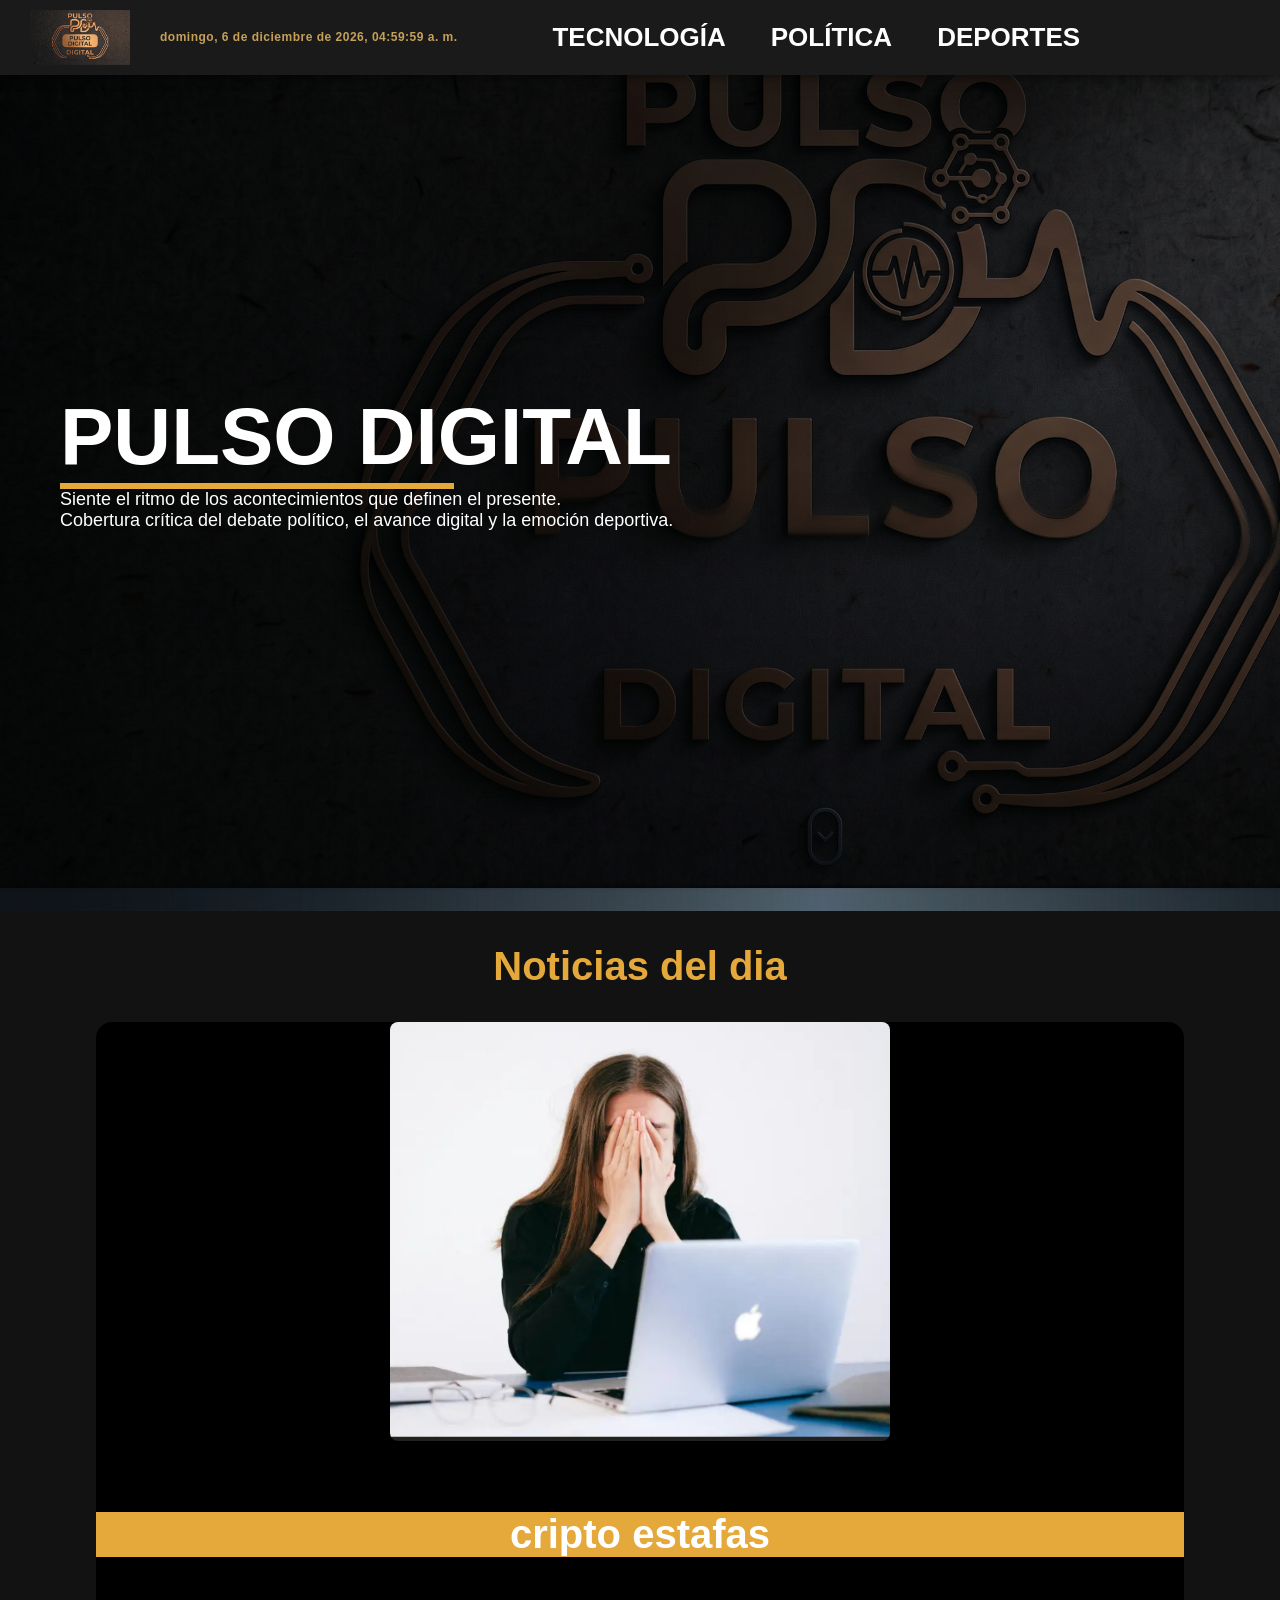
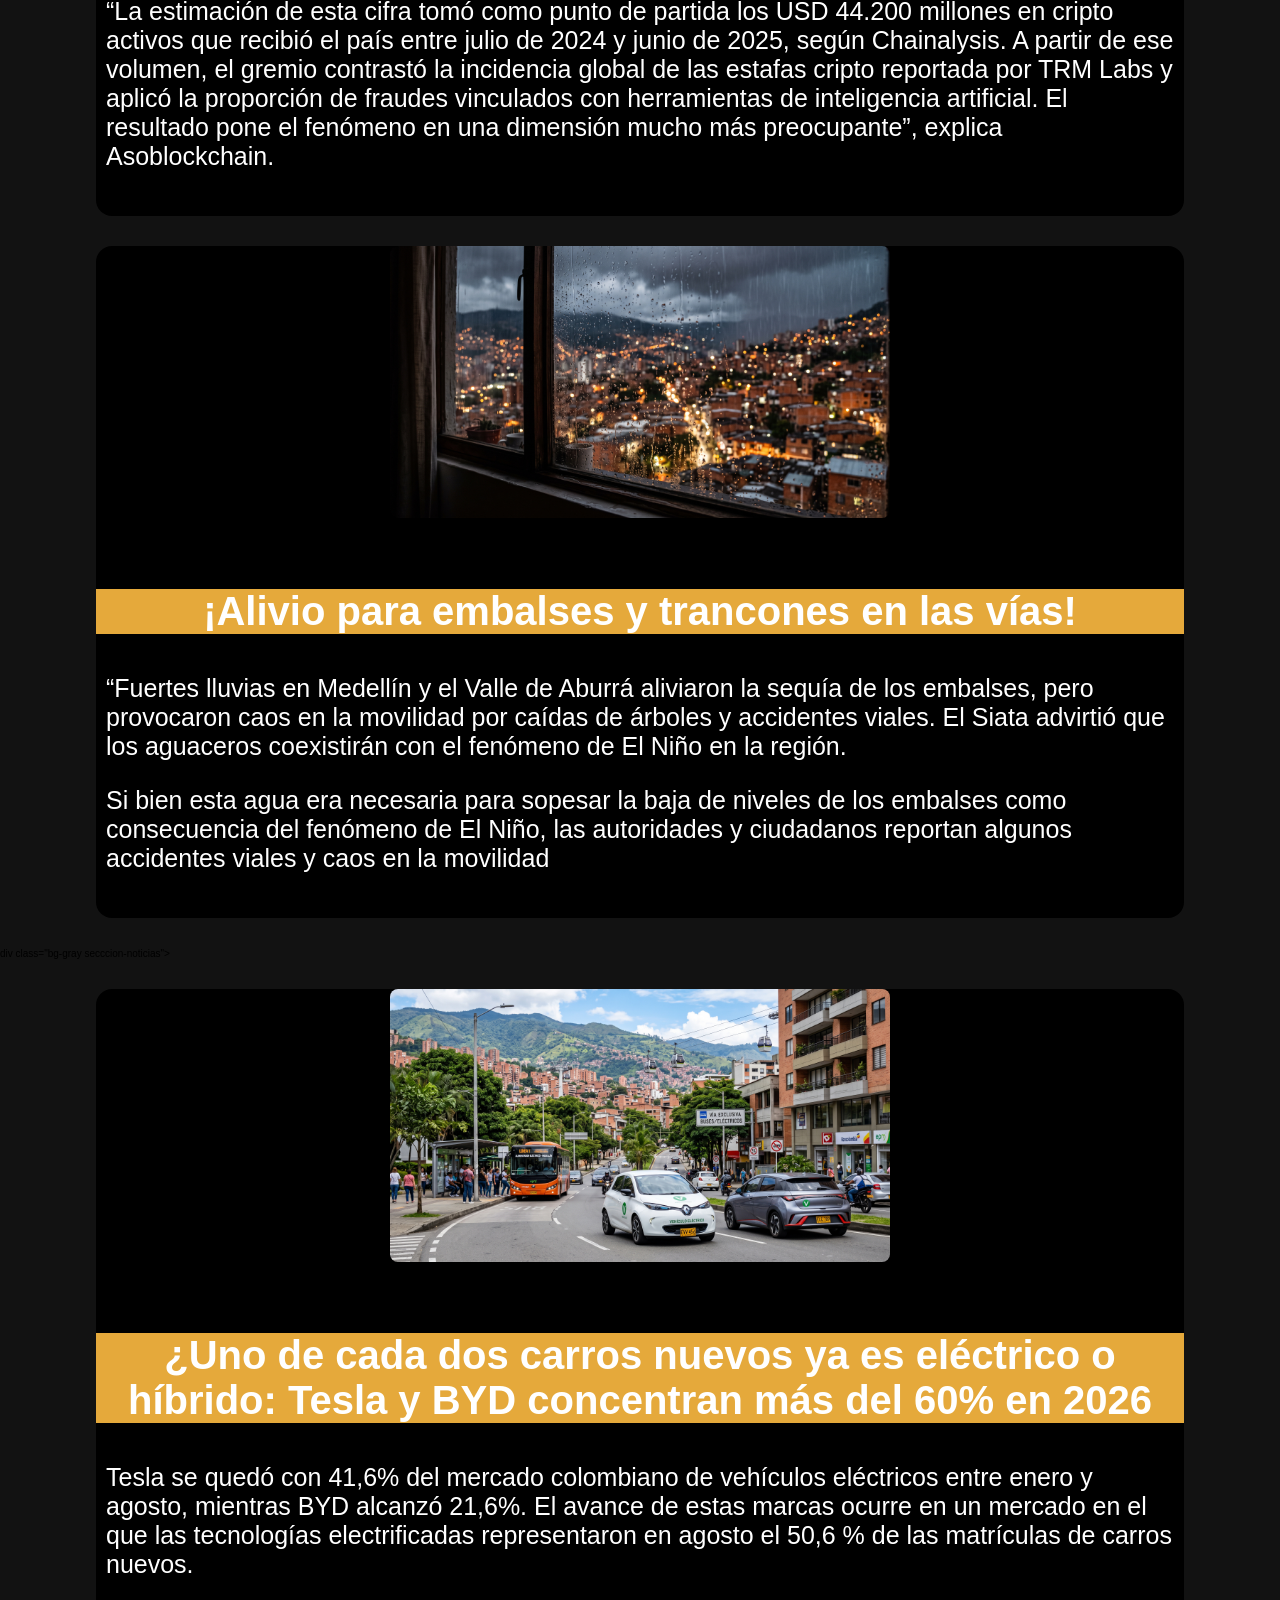
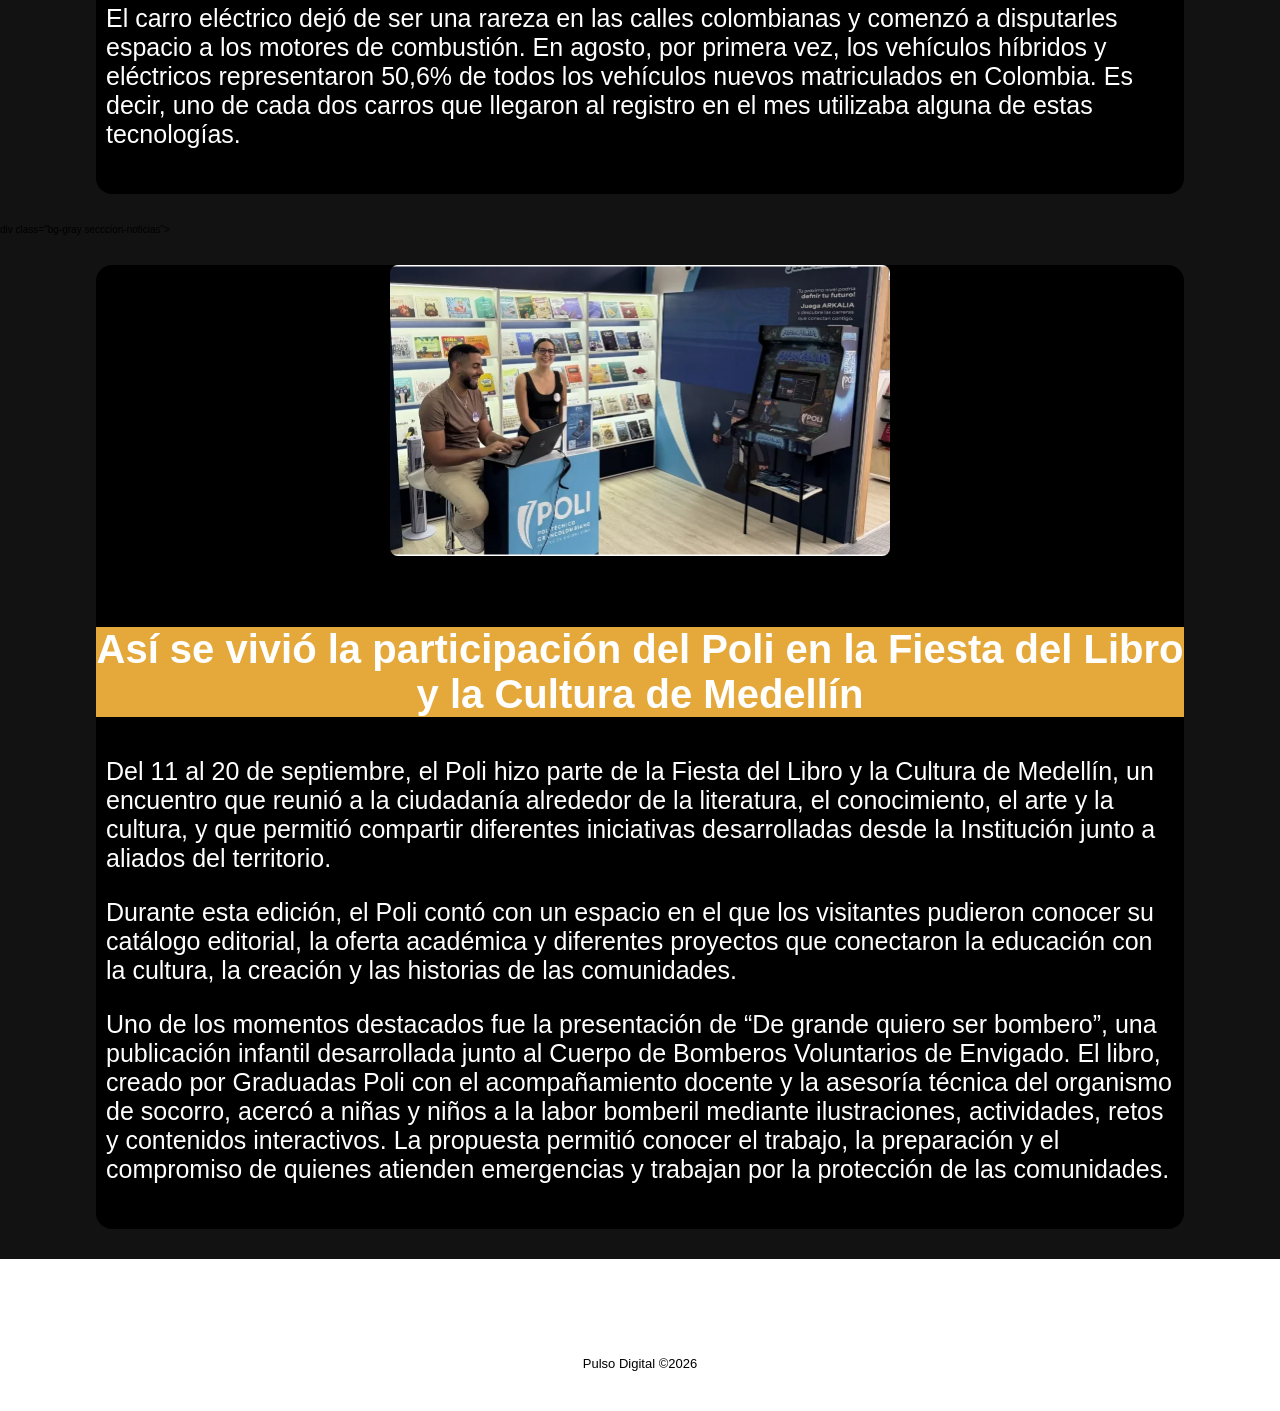
==== index.html @ 6546256e "Entrega Previa 2 - Maquetacion web con navegacion y JS" ====
<!DOCTYPE html>
<html lang="es">
<head>
    <meta charset="UTF-8">
    <meta name="viewport" content="width=device-width, initial-scale=1.0">
    <title>PULSO DIGITAL</title>
    <link rel="stylesheet" href="css/style.css">+
    <link rel="stylesheet" href="https://code.ionicframework.com/ionicons/2.0.1/css/ionicons.min.css">
    <script src="js/main.js"></script>
<body>
    <div id="pagePulsoDigital">

        <!-- ====== Header ====== -->
         
        <div id="hedePulsoDigital" class="fixed-header">
            <header id="heder">
                <div class="wrapper">
                    <div id="site-logo">
                        <a href="#" title="pulso">
                            <img src="imagenes/encabezado.jpg" alt="logo pulso">
                        </a>
                    </div>
                    <span id="fecha-actual" class="fecha-header"></span>
                    <nav class="nav-links">
                        <ul class="d-flex">
                            <li class="link-header"><a href="tecnologia.html">Tecnología</a></li>
                            <li class="link-header"><a href="politica.html">Política</a></li>
                            <li class="link-header"><a href="deportes.html">Deportes</a></li>
                            <span id="fecha-actual" class="fecha-header"></span>
                        </ul>
                    </nav>
                </div>
            </header>
        </div>

    </div>

    <!--  ====== Portada ===== -->
      <div class="Portada">
        <div class="header__texto">
            <h2 class="no-margin text-start ">PULSO DIGITAL</h2>
            <div class="no-margin border-title"></div>
            <p class="no-margin text-start description-title">
                Siente el ritmo de los acontecimientos que definen el presente.
            </p>
            <p class="no-margin text-start description-title">
                Cobertura crítica del debate político, el avance digital y la emoción deportiva.
            </p>

        </div>

      </div>
<!-- ===== noticias pagina principal ===== -->
<main>
    <h2 class="centrar-texto">Noticias del dia</h2>
     <div class="bg-gray secccion-noticias"></div>
     <div class="noticias-recientes">
        <div>
            <img class="img-noticias" src="imagenes/cripto.png" alt="cripto estafas">as">
            <div>
                <div>
                    <h3 class="txt-base-carruse">cripto estafas</h3>
                    <p class="txt-base-carrusel">“La estimación de esta cifra tomó como punto de partida los USD 44.200 millones en cripto activos que recibió el país entre julio de 2024 y junio de 2025, según Chainalysis. A partir de ese volumen, el gremio contrastó la incidencia global de las estafas cripto reportada por TRM Labs y aplicó la proporción de fraudes vinculados con herramientas de inteligencia artificial. El resultado pone el fenómeno en una dimensión mucho más preocupante”, explica Asoblockchain.</p>
                </div>
            </div>
        </div>
     </div>

     <div class="bg-gray secccion-noticias"></div>
     <div class="noticias-recientes">
        <div>
            <img class="img-noticias" src="imagenes/Medellín lloviendo.jpg" alt="cripto estafas">as">
            <div>
                <div>
                    <h3 class="txt-base-carruse">¡Alivio para embalses y trancones en las vías!</h3>
                    <p class="txt-base-carrusel">“Fuertes lluvias en Medellín y el Valle de Aburrá aliviaron la sequía de los embalses, pero provocaron caos en la movilidad por caídas de árboles y accidentes viales. El Siata advirtió que los aguaceros coexistirán con el fenómeno de El Niño en la región.</p>
                    <p class="txt-base-carrusel">Si bien esta agua era necesaria para sopesar la baja de niveles de los embalses como consecuencia del fenómeno de El Niño, las autoridades y ciudadanos reportan algunos accidentes viales y caos en la movilidad</p>

                </div>
            </div>
        </div>
     </div>
     div class="bg-gray secccion-noticias"></div>
     <div class="noticias-recientes">
        <div>
            <img class="img-noticias" src="imagenes/carro_electrico.jpg" alt="cripto estafas">as">
            <div>
                <div>
                    <h3 class="txt-base-carruse">¿Uno de cada dos carros nuevos ya es eléctrico o híbrido: Tesla y BYD concentran más del 60% en 2026</h3>
                    <p class="txt-base-carrusel">Tesla se quedó con 41,6% del mercado colombiano de vehículos eléctricos entre enero y agosto, mientras BYD alcanzó 21,6%. El avance de estas marcas ocurre en un mercado en el que las tecnologías electrificadas representaron en agosto el 50,6 % de las matrículas de carros nuevos.</p>
                    <p class="txt-base-carrusel">El carro eléctrico dejó de ser una rareza en las calles colombianas y comenzó a disputarles espacio a los motores de combustión. En agosto, por primera vez, los vehículos híbridos y eléctricos representaron 50,6% de todos los vehículos nuevos matriculados en Colombia. Es decir, uno de cada dos carros que llegaron al registro en el mes utilizaba alguna de estas tecnologías.</p>
                </div>
            </div>
        </div>
     </div>
     div class="bg-gray secccion-noticias"></div>
     <div class="noticias-recientes">
        <div>
            <img class="img-noticias" src="imagenes/poli.png" alt="cripto estafas">as">
            <div>
                <div>
                    <h3 class="txt-base-carruse">Así se vivió la participación del Poli en la Fiesta del Libro y la Cultura de Medellín</h3>
                    <p class="txt-base-carrusel">Del 11 al 20 de septiembre, el Poli hizo parte de la Fiesta del Libro y la Cultura de Medellín, un encuentro que reunió a la ciudadanía alrededor de la literatura, el conocimiento, el arte y la cultura, y que permitió compartir diferentes iniciativas desarrolladas desde la Institución junto a aliados del territorio.</p>
                    <p class="txt-base-carrusel">Durante esta edición, el Poli contó con un espacio en el que los visitantes pudieron conocer su catálogo editorial, la oferta académica y diferentes proyectos que conectaron la educación con la cultura, la creación y las historias de las comunidades.</p>
                    <p class="txt-base-carrusel">Uno de los momentos destacados fue la presentación de “De grande quiero ser bombero”, una publicación infantil desarrollada junto al Cuerpo de Bomberos Voluntarios de Envigado. El libro, creado por Graduadas Poli con el acompañamiento docente y la asesoría técnica del organismo de socorro, acercó a niñas y niños a la labor bomberil mediante ilustraciones, actividades, retos y contenidos interactivos. La propuesta permitió conocer el trabajo, la preparación y el compromiso de quienes atienden emergencias y trabajan por la protección de las comunidades.</p>
                </div>
            </div>
        </div>
     </div>

</main>

<!-- ==== Footer ======== --> 
<div id="FooterPuntoDigital"  class="footer-basic">
    <footer>
        <div class="social">
            <a href=""><i class="icon icon-color ion-social-github"></i></a>
            <a href=""><i class="icon icon-color ion-social-whatsapp"></i></a>
            <a href=""><i class="icon icon-color ion-social-facebook"></i></a>
            <a href=""><i class="icon icon-color ion-social-instagram"></i></a>

        </div>
        <p class="copyright">Pulso Digital ©2026</p>
    </footer>

</div>

</body>
</html>
---- css/style.css ----
html {
    box-sizing: border-box;
    font-size: 62.5%; /* 1rem = 10px */
}

*, 
*::before,
*::after {
    box-sizing: inherit;
}

body {
    margin: 0;
    background-color: #121212; /* Fondo oscuro de la página */
    font-family: Arial, Helvetica, sans-serif;
}

/* Header fijo con fondo oscuro */
#hedePulsoDigital.fixed-header {
    position: fixed;
    top: 0;
    left: 0;
    width: 100%;
    z-index: 1000;
    background-color: #1a1a1a; /* Fondo oscuro del header */
    box-shadow: 0 2px 10px rgba(0, 0, 0, 0.5);
}

/* Contenedor central (ahora coincide con class="wrapper") */
.wrapper {
    width: 100%;
    max-width: 1400px;
    margin: 0 auto;
    display: flex;
    align-items: center;
    padding: 10px 30px;
}

#site-logo {
    display: flex;
    align-items: center;
}

#site-logo img {
    width: 100px;
    height: auto;
    display: block;
}

/* Centra el menú horizontalmente */
.nav-links {
    margin: 0 auto;
}

ul.d-flex {
    list-style: none;
    display: flex;
    gap: 45px; /* Separación entre Tecnologia, Politica y Deportes */
    margin: 0;
    padding: 0;
}

/* Enlaces más grandes */
.link-header a {
    text-decoration: none;
    color: #ffffff;
    font-size: 2.6rem; /* Ajusta aquí el tamaño: 2.4rem, 2.6rem, 2.8rem, etc. */
    font-weight: bold;
    text-transform: uppercase; /* Opcional: si las quieres en mayúsculas */
    transition: color 0.3s ease;
}

.link-header a:hover {
    color: #e5a93b;
}

.link-header a:visited {
    color: rgb(198,140,93);
}

/* footer*/

.footer-basic{
    padding: 40px 0px;
    background-color: white;
    color: black;
}

.footer-basic .social {
    text-align: center;

}


.footer-basic .social >a {
    font-size: 24px;
    width: 40px;
    height: 40px;
    line-height: 40px;
    display: inline-block;
    text-align: center;
    border-radius: 50%;
    border: 1px solid #ffffff;
    margin: 0 8px;
    color: inherit;
    opacity: 0.75;

}

.footer-basic .copyright {
    margin-top: 15px;
    text-align: center;
    font-size: 13px;
    margin-bottom: 0px;

}

/* Portada*/

.Portada {
    background-image: url(../imagenes/logo_oscuro.jpg);
    height: 100vh;
    background-size: cover;
    background-repeat: repeat;
    background-position: center center;
    padding: 0px 60px;
    display: table;
    width: 100%;
    background-position: left;
    

}

.header__texto{
    text-align: center;
    color: white;
    height: 50%;
    align-items: leif;
    display: table-cell;
    vertical-align: middle;
    

}

h2.no-margin {
    font-size: 80px;
}

.border-title{
    border-bottom: 6px solid #e5a93b;
    width: 34%;
}

.description-title{
    font-size: 18px;
}

/* noticias pagina principal*/

.centrar-texto{
    text-align: center ;
    color: #e5a93b;

}

.bg-gray{
    background-color: white;
}




.img-noticias{
 width: 500px;            /* Ancho fijo para que todas sean del tamaño de la pequeña */
    height: auto;           /* Altura fija idéntica para todas */
    object-fit: cover;       /* Clave: encuadra y recorta la foto para que no se deforme */
    display: block;          /* Necesario para centrar */
    margin: 20px auto;       /* Centra la imagen en medio de la tarjeta negra */
    border-radius: 8px;      /* Opcional: esquinas ligeramente redondeadas */
}

.noticias-recientes{
   height: auto;
    background-color: black;
    width: 85%;             /* Ocupa el 90% a lo largo de la pantalla */
    max-width: 2200px;      /* Límite para que no se deforme en pantallas gigantes */
    margin: 30px auto;      /* "auto" a los lados es la CLAVE que lo centra en la pantalla */
    border-radius: 16px;
    padding-bottom: 20px;

}

.txt-base-carrusel{
    font-size: 25px;
    color: white;
    background-color: black;
    border-radius: 6px;
    padding: 0 10px;
}


.txt-base-carruse{
    font-size: 40px;
    color: white;
    background-color: #e5a93b;
    height: auto;
    text-align: center;
}
 
.fecha-header {
  font-size: 1.2rem;       /* Aumenta el tamaño de la letra (puedes probar con 1.4rem si lo quieres aún mayor) */
  font-weight: 600;        /* Hace la letra más gruesa y visible */
  letter-spacing: 0.5px;   /* Da un poco de separación estética entre letras */
  color: #c5a059;          /* Mantiene el tono dorado característico */
  margin-left: 30px; /* Incrementa o reduce este valor según qué tan a la derecha lo quieras */
  
}















/* utilidades*/

.no-margin{
    margin: 0px;
}
h2{
    font-size: 4rem;
    } 

.text-start{
    text-align: start;
}
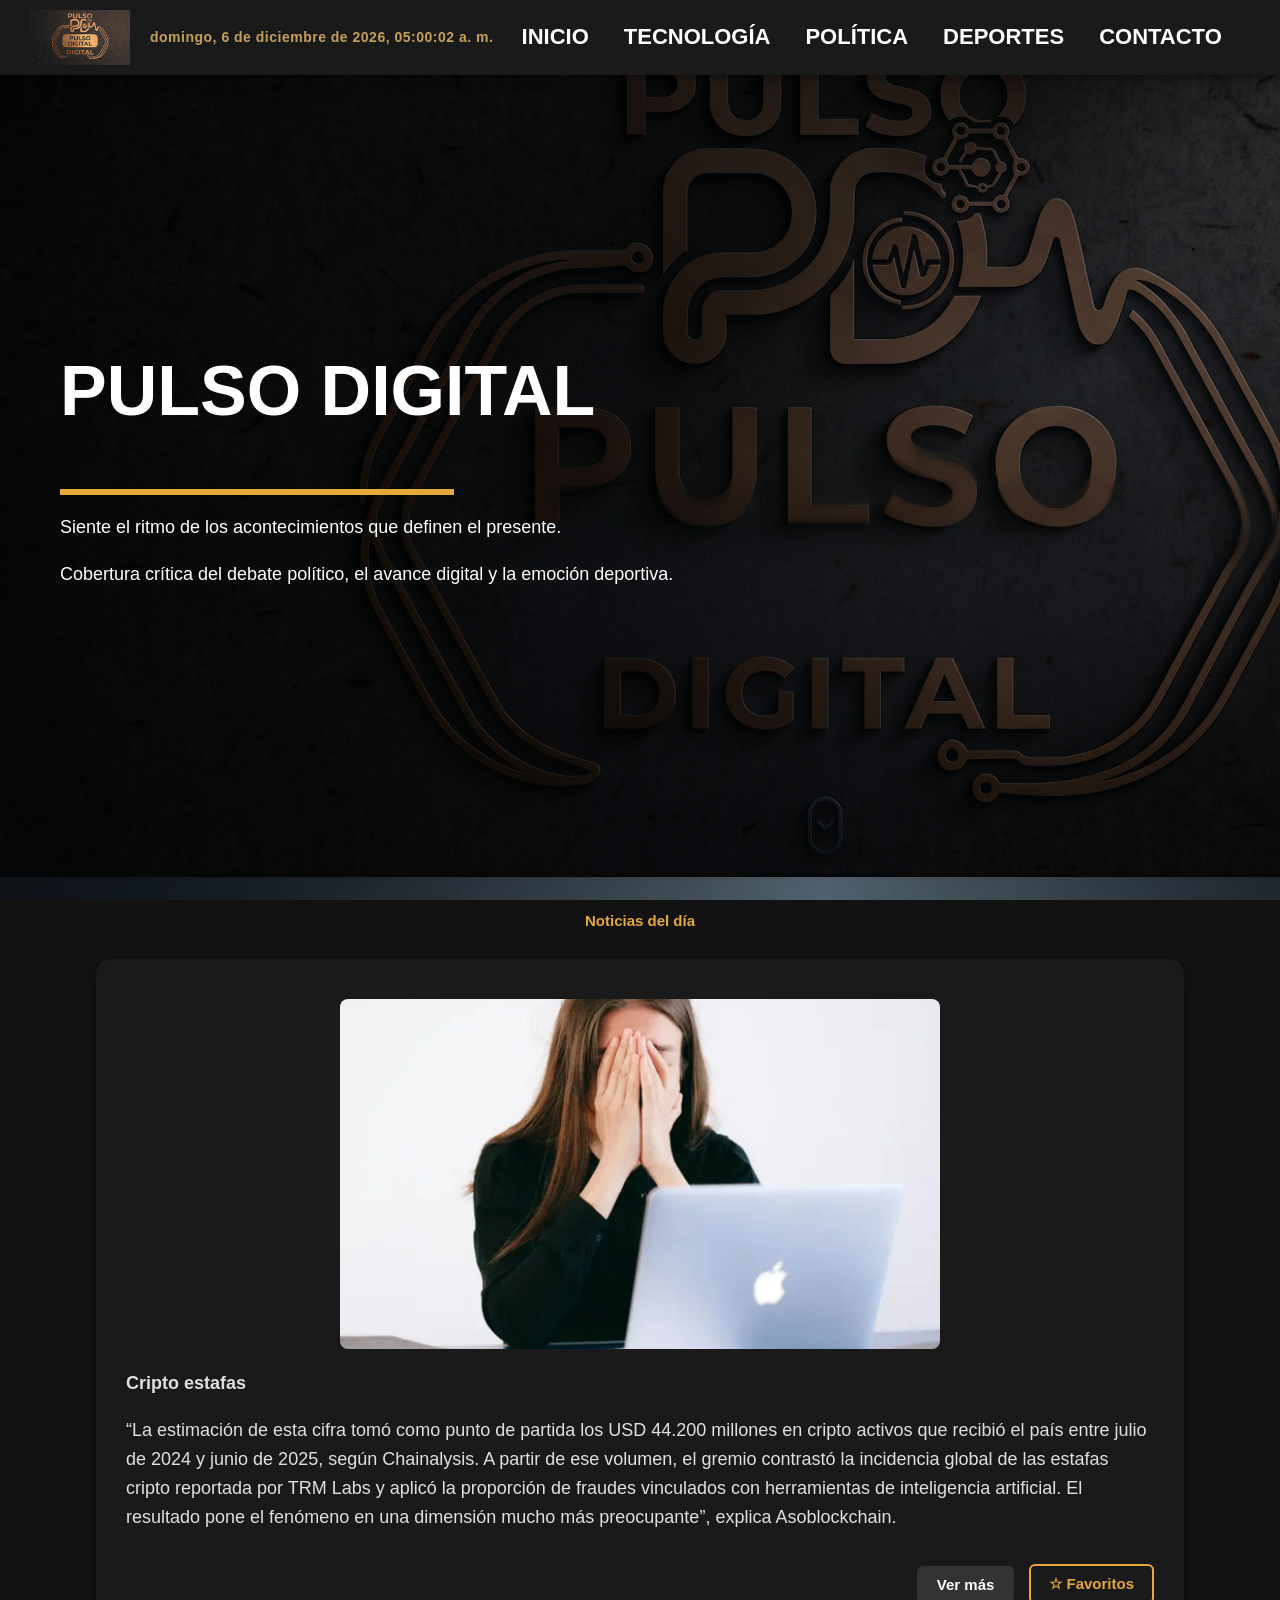
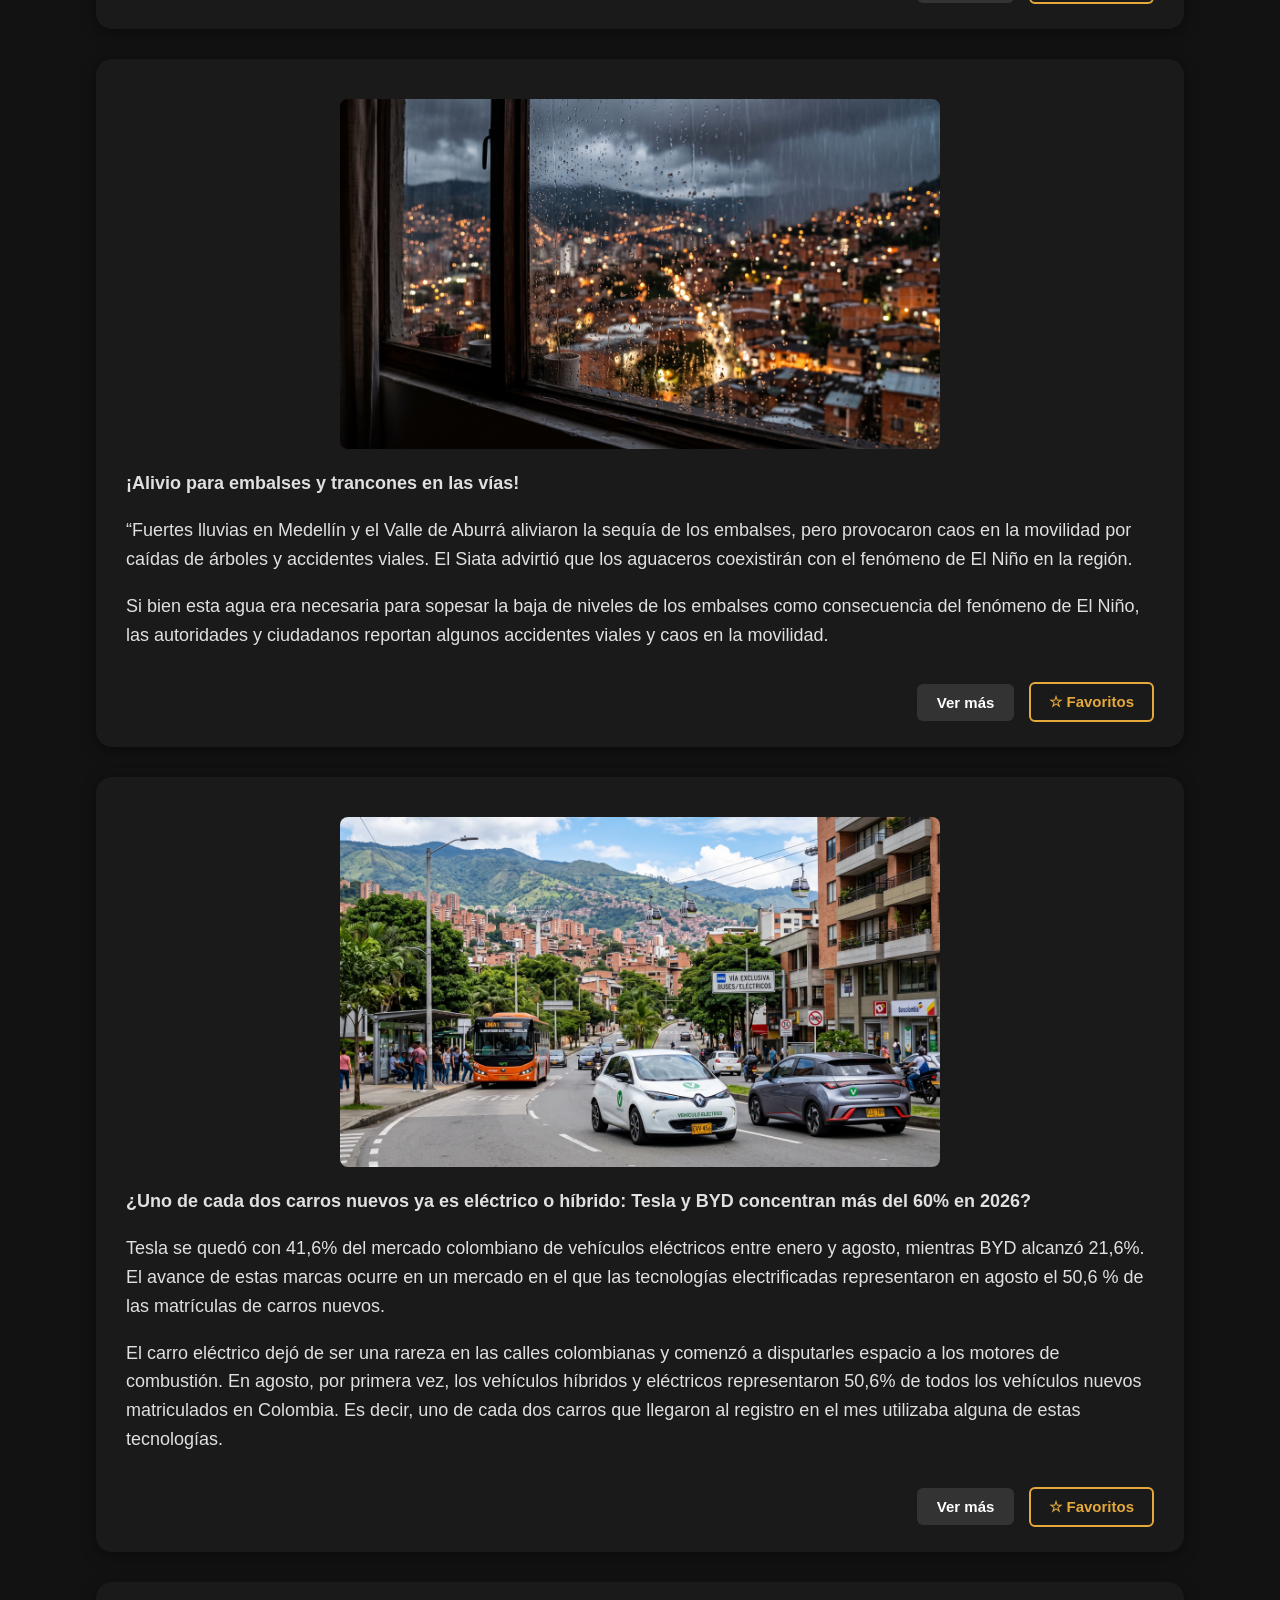
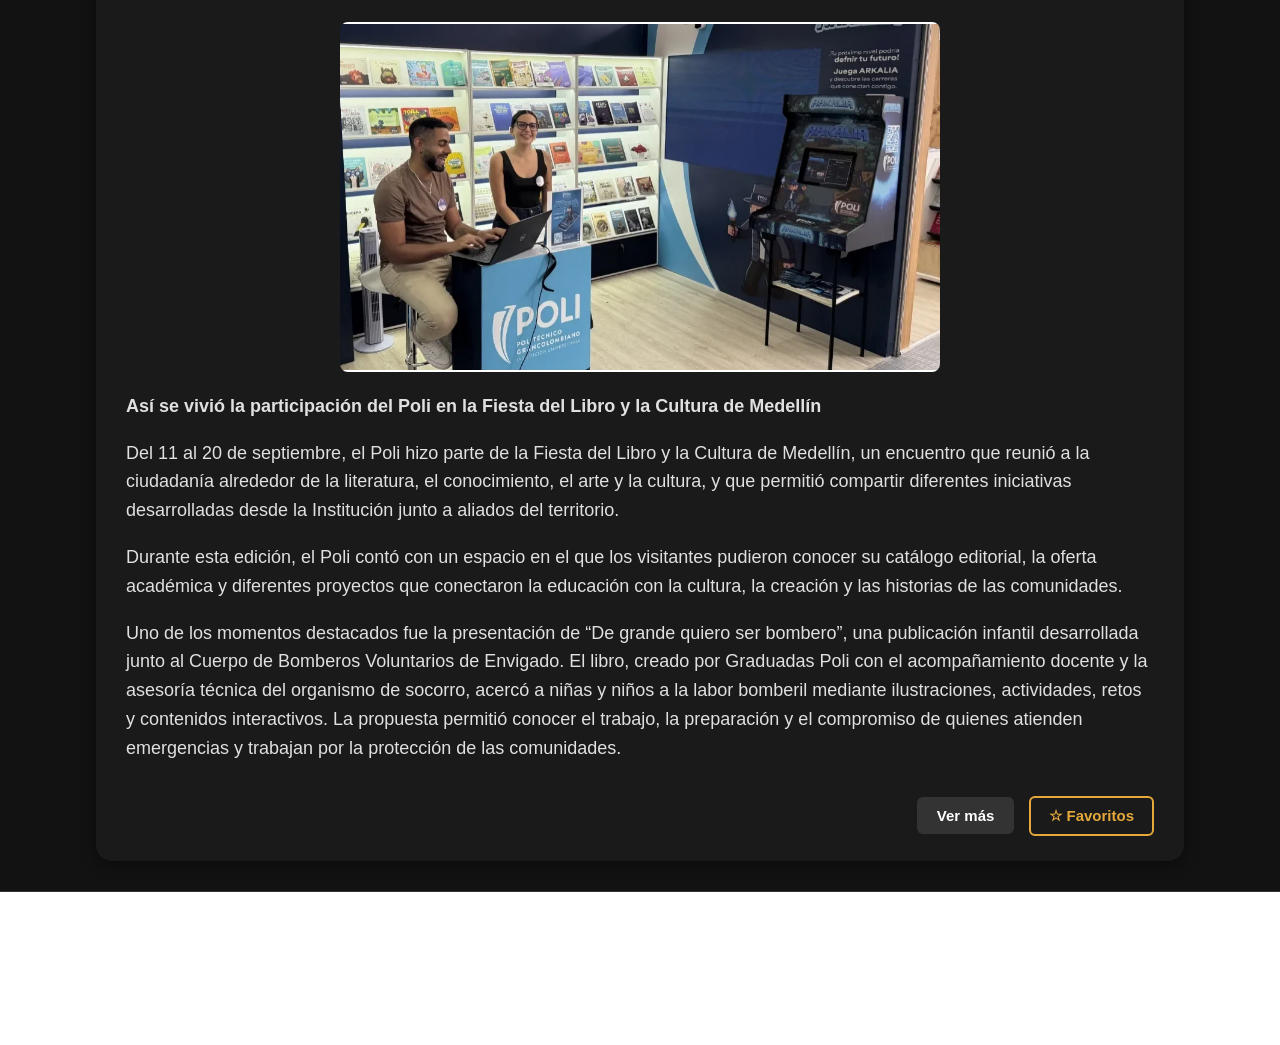
==== commit 2c206202: "Ajustes finales de diseño, validaciones y navegación" ====
--- a/index.html
+++ b/index.html
@@ -4,29 +4,30 @@
     <meta charset="UTF-8">
     <meta name="viewport" content="width=device-width, initial-scale=1.0">
     <title>PULSO DIGITAL</title>
-    <link rel="stylesheet" href="css/style.css">+
+    <link rel="stylesheet" href="css/style.css">
     <link rel="stylesheet" href="https://code.ionicframework.com/ionicons/2.0.1/css/ionicons.min.css">
-    <script src="js/main.js"></script>
+    <script src="js/main.js" defer></script>
+</head>
 <body>
     <div id="pagePulsoDigital">
 
         <!-- ====== Header ====== -->
-         
         <div id="hedePulsoDigital" class="fixed-header">
             <header id="heder">
                 <div class="wrapper">
                     <div id="site-logo">
-                        <a href="#" title="pulso">
+                        <a href="index.html" title="pulso">
                             <img src="imagenes/encabezado.jpg" alt="logo pulso">
                         </a>
                     </div>
                     <span id="fecha-actual" class="fecha-header"></span>
                     <nav class="nav-links">
                         <ul class="d-flex">
+                            <li class="link-header"><a href="index.html">Inicio</a></li>
                             <li class="link-header"><a href="tecnologia.html">Tecnología</a></li>
                             <li class="link-header"><a href="politica.html">Política</a></li>
                             <li class="link-header"><a href="deportes.html">Deportes</a></li>
-                            <span id="fecha-actual" class="fecha-header"></span>
+                            <li class="link-header"><a href="contacto.html">Contacto</a></li>
                         </ul>
                     </nav>
                 </div>
@@ -35,10 +36,10 @@
 
     </div>
 
-    <!--  ====== Portada ===== -->
-      <div class="Portada">
+    <!-- ====== Portada ===== -->
+    <div class="Portada">
         <div class="header__texto">
-            <h2 class="no-margin text-start ">PULSO DIGITAL</h2>
+            <h2 class="no-margin text-start">PULSO DIGITAL</h2>
             <div class="no-margin border-title"></div>
             <p class="no-margin text-start description-title">
                 Siente el ritmo de los acontecimientos que definen el presente.
@@ -46,84 +47,99 @@
             <p class="no-margin text-start description-title">
                 Cobertura crítica del debate político, el avance digital y la emoción deportiva.
             </p>
+        </div>
+    </div>
 
-        </div>
+    <!-- ===== Noticias Página Principal ===== -->
+    <main>
+        <h2 class="centrar-texto">Noticias del día</h2>
 
-      </div>
-<!-- ===== noticias pagina principal ===== -->
-<main>
-    <h2 class="centrar-texto">Noticias del dia</h2>
-     <div class="bg-gray secccion-noticias"></div>
-     <div class="noticias-recientes">
-        <div>
-            <img class="img-noticias" src="imagenes/cripto.png" alt="cripto estafas">as">
+        <div class="bg-gray seccion-noticias"></div>
+        <div class="noticias-recientes">
             <div>
+                <img class="img-noticias" src="imagenes/cripto.png" alt="Cripto estafas">
                 <div>
-                    <h3 class="txt-base-carruse">cripto estafas</h3>
-                    <p class="txt-base-carrusel">“La estimación de esta cifra tomó como punto de partida los USD 44.200 millones en cripto activos que recibió el país entre julio de 2024 y junio de 2025, según Chainalysis. A partir de ese volumen, el gremio contrastó la incidencia global de las estafas cripto reportada por TRM Labs y aplicó la proporción de fraudes vinculados con herramientas de inteligencia artificial. El resultado pone el fenómeno en una dimensión mucho más preocupante”, explica Asoblockchain.</p>
+                    <div>
+                        <h3 class="txt-base-carrusel">Cripto estafas</h3>
+                        <p class="txt-base-carrusel">“La estimación de esta cifra tomó como punto de partida los USD 44.200 millones en cripto activos que recibió el país entre julio de 2024 y junio de 2025, según Chainalysis. A partir de ese volumen, el gremio contrastó la incidencia global de las estafas cripto reportada por TRM Labs y aplicó la proporción de fraudes vinculados con herramientas de inteligencia artificial. El resultado pone el fenómeno en una dimensión mucho más preocupante”, explica Asoblockchain.</p>
+                        <div class="acciones-noticia">
+                            <a href="tecnologia.html" class="btn-ver-mas">Ver más</a>
+                            <button type="button" class="btn-favorito" onclick="toggleFavorito('cripto-estafas')">★ Favoritos</button>
+                        </div>
+                    </div>
                 </div>
             </div>
         </div>
-     </div>
 
-     <div class="bg-gray secccion-noticias"></div>
-     <div class="noticias-recientes">
-        <div>
-            <img class="img-noticias" src="imagenes/Medellín lloviendo.jpg" alt="cripto estafas">as">
+        <div class="bg-gray seccion-noticias"></div>
+        <div class="noticias-recientes">
             <div>
+                <img class="img-noticias" src="imagenes/Medellín lloviendo.jpg" alt="Lluvias en Medellín">
                 <div>
-                    <h3 class="txt-base-carruse">¡Alivio para embalses y trancones en las vías!</h3>
-                    <p class="txt-base-carrusel">“Fuertes lluvias en Medellín y el Valle de Aburrá aliviaron la sequía de los embalses, pero provocaron caos en la movilidad por caídas de árboles y accidentes viales. El Siata advirtió que los aguaceros coexistirán con el fenómeno de El Niño en la región.</p>
-                    <p class="txt-base-carrusel">Si bien esta agua era necesaria para sopesar la baja de niveles de los embalses como consecuencia del fenómeno de El Niño, las autoridades y ciudadanos reportan algunos accidentes viales y caos en la movilidad</p>
-
+                    <div>
+                        <h3 class="txt-base-carrusel">¡Alivio para embalses y trancones en las vías!</h3>
+                        <p class="txt-base-carrusel">“Fuertes lluvias en Medellín y el Valle de Aburrá aliviaron la sequía de los embalses, pero provocaron caos en la movilidad por caídas de árboles y accidentes viales. El Siata advirtió que los aguaceros coexistirán con el fenómeno de El Niño en la región.</p>
+                        <p class="txt-base-carrusel">Si bien esta agua era necesaria para sopesar la baja de niveles de los embalses como consecuencia del fenómeno de El Niño, las autoridades y ciudadanos reportan algunos accidentes viales y caos en la movilidad.</p>
+                        <div class="acciones-noticia">
+                            <a href="#" class="btn-ver-mas">Ver más</a>
+                            <button type="button" class="btn-favorito" onclick="toggleFavorito('lluvias-medellin')">★ Favoritos</button>
+                        </div>
+                    </div>
                 </div>
             </div>
         </div>
-     </div>
-     div class="bg-gray secccion-noticias"></div>
-     <div class="noticias-recientes">
-        <div>
-            <img class="img-noticias" src="imagenes/carro_electrico.jpg" alt="cripto estafas">as">
+
+        <div class="bg-gray seccion-noticias"></div>
+        <div class="noticias-recientes">
             <div>
+                <img class="img-noticias" src="imagenes/carro_electrico.jpg" alt="Carros eléctricos en Colombia">
                 <div>
-                    <h3 class="txt-base-carruse">¿Uno de cada dos carros nuevos ya es eléctrico o híbrido: Tesla y BYD concentran más del 60% en 2026</h3>
-                    <p class="txt-base-carrusel">Tesla se quedó con 41,6% del mercado colombiano de vehículos eléctricos entre enero y agosto, mientras BYD alcanzó 21,6%. El avance de estas marcas ocurre en un mercado en el que las tecnologías electrificadas representaron en agosto el 50,6 % de las matrículas de carros nuevos.</p>
-                    <p class="txt-base-carrusel">El carro eléctrico dejó de ser una rareza en las calles colombianas y comenzó a disputarles espacio a los motores de combustión. En agosto, por primera vez, los vehículos híbridos y eléctricos representaron 50,6% de todos los vehículos nuevos matriculados en Colombia. Es decir, uno de cada dos carros que llegaron al registro en el mes utilizaba alguna de estas tecnologías.</p>
+                    <div>
+                        <h3 class="txt-base-carrusel">¿Uno de cada dos carros nuevos ya es eléctrico o híbrido: Tesla y BYD concentran más del 60% en 2026?</h3>
+                        <p class="txt-base-carrusel">Tesla se quedó con 41,6% del mercado colombiano de vehículos eléctricos entre enero y agosto, mientras BYD alcanzó 21,6%. El avance de estas marcas ocurre en un mercado en el que las tecnologías electrificadas representaron en agosto el 50,6 % de las matrículas de carros nuevos.</p>
+                        <p class="txt-base-carrusel">El carro eléctrico dejó de ser una rareza en las calles colombianas y comenzó a disputarles espacio a los motores de combustión. En agosto, por primera vez, los vehículos híbridos y eléctricos representaron 50,6% de todos los vehículos nuevos matriculados en Colombia. Es decir, uno de cada dos carros que llegaron al registro en el mes utilizaba alguna de estas tecnologías.</p>
+                        <div class="acciones-noticia">
+                            <a href="tecnologia.html" class="btn-ver-mas">Ver más</a>
+                            <button type="button" class="btn-favorito" onclick="toggleFavorito('carros-electricos')">★ Favoritos</button>
+                        </div>
+                    </div>
                 </div>
             </div>
         </div>
-     </div>
-     div class="bg-gray secccion-noticias"></div>
-     <div class="noticias-recientes">
-        <div>
-            <img class="img-noticias" src="imagenes/poli.png" alt="cripto estafas">as">
+
+        <div class="bg-gray seccion-noticias"></div>
+        <div class="noticias-recientes">
             <div>
+                <img class="img-noticias" src="imagenes/poli.png" alt="Participación Poli en Fiesta del Libro">
                 <div>
-                    <h3 class="txt-base-carruse">Así se vivió la participación del Poli en la Fiesta del Libro y la Cultura de Medellín</h3>
-                    <p class="txt-base-carrusel">Del 11 al 20 de septiembre, el Poli hizo parte de la Fiesta del Libro y la Cultura de Medellín, un encuentro que reunió a la ciudadanía alrededor de la literatura, el conocimiento, el arte y la cultura, y que permitió compartir diferentes iniciativas desarrolladas desde la Institución junto a aliados del territorio.</p>
-                    <p class="txt-base-carrusel">Durante esta edición, el Poli contó con un espacio en el que los visitantes pudieron conocer su catálogo editorial, la oferta académica y diferentes proyectos que conectaron la educación con la cultura, la creación y las historias de las comunidades.</p>
-                    <p class="txt-base-carrusel">Uno de los momentos destacados fue la presentación de “De grande quiero ser bombero”, una publicación infantil desarrollada junto al Cuerpo de Bomberos Voluntarios de Envigado. El libro, creado por Graduadas Poli con el acompañamiento docente y la asesoría técnica del organismo de socorro, acercó a niñas y niños a la labor bomberil mediante ilustraciones, actividades, retos y contenidos interactivos. La propuesta permitió conocer el trabajo, la preparación y el compromiso de quienes atienden emergencias y trabajan por la protección de las comunidades.</p>
+                    <div>
+                        <h3 class="txt-base-carrusel">Así se vivió la participación del Poli en la Fiesta del Libro y la Cultura de Medellín</h3>
+                        <p class="txt-base-carrusel">Del 11 al 20 de septiembre, el Poli hizo parte de la Fiesta del Libro y la Cultura de Medellín, un encuentro que reunió a la ciudadanía alrededor de la literatura, el conocimiento, el arte y la cultura, y que permitió compartir diferentes iniciativas desarrolladas desde la Institución junto a aliados del territorio.</p>
+                        <p class="txt-base-carrusel">Durante esta edición, el Poli contó con un espacio en el que los visitantes pudieron conocer su catálogo editorial, la oferta académica y diferentes proyectos que conectaron la educación con la cultura, la creación y las historias de las comunidades.</p>
+                        <p class="txt-base-carrusel">Uno de los momentos destacados fue la presentación de “De grande quiero ser bombero”, una publicación infantil desarrollada junto al Cuerpo de Bomberos Voluntarios de Envigado. El libro, creado por Graduadas Poli con el acompañamiento docente y la asesoría técnica del organismo de socorro, acercó a niñas y niños a la labor bomberil mediante ilustraciones, actividades, retos y contenidos interactivos. La propuesta permitió conocer el trabajo, la preparación y el compromiso de quienes atienden emergencias y trabajan por la protección de las comunidades.</p>
+                        <div class="acciones-noticia">
+                            <a href="#" class="btn-ver-mas">Ver más</a>
+                            <button type="button" class="btn-favorito" onclick="toggleFavorito('fiesta-libro-poli')">★ Favoritos</button>
+                        </div>
+                    </div>
                 </div>
             </div>
         </div>
-     </div>
 
-</main>
+    </main>
 
-<!-- ==== Footer ======== --> 
-<div id="FooterPuntoDigital"  class="footer-basic">
-    <footer>
-        <div class="social">
-            <a href=""><i class="icon icon-color ion-social-github"></i></a>
-            <a href=""><i class="icon icon-color ion-social-whatsapp"></i></a>
-            <a href=""><i class="icon icon-color ion-social-facebook"></i></a>
-            <a href=""><i class="icon icon-color ion-social-instagram"></i></a>
-
-        </div>
-        <p class="copyright">Pulso Digital ©2026</p>
-    </footer>
-
-</div>
+    <!-- ==== Footer ======== --> 
+    <div id="FooterPuntoDigital" class="footer-basic">
+        <footer>
+            <div class="social">
+                <a href="#"><i class="icon icon-color ion-social-github"></i></a>
+                <a href="#"><i class="icon icon-color ion-social-whatsapp"></i></a>
+                <a href="#"><i class="icon icon-color ion-social-facebook"></i></a>
+                <a href="#"><i class="icon icon-color ion-social-instagram"></i></a>
+            </div>
+            <p class="copyright">Pulso Digital ©2026</p>
+        </footer>
+    </div>
 
 </body>
 </html>
--- a/css/style.css
+++ b/css/style.css
@@ -13,6 +13,7 @@
     margin: 0;
     background-color: #121212; /* Fondo oscuro de la página */
     font-family: Arial, Helvetica, sans-serif;
+    color: #ffffff;
 }
 
 /* Header fijo con fondo oscuro */
@@ -26,7 +27,7 @@
     box-shadow: 0 2px 10px rgba(0, 0, 0, 0.5);
 }
 
-/* Contenedor central (ahora coincide con class="wrapper") */
+/* Contenedor central */
 .wrapper {
     width: 100%;
     max-width: 1400px;
@@ -55,18 +56,18 @@
 ul.d-flex {
     list-style: none;
     display: flex;
-    gap: 45px; /* Separación entre Tecnologia, Politica y Deportes */
+    gap: 35px; /* Separación armónica entre enlaces */
     margin: 0;
     padding: 0;
 }
 
-/* Enlaces más grandes */
+/* Enlaces del menú */
 .link-header a {
     text-decoration: none;
     color: #ffffff;
-    font-size: 2.6rem; /* Ajusta aquí el tamaño: 2.4rem, 2.6rem, 2.8rem, etc. */
-    font-weight: bold;
-    text-transform: uppercase; /* Opcional: si las quieres en mayúsculas */
+    font-size: 2.2rem;
+    font-weight: bold;
+    text-transform: uppercase;
     transition: color 0.3s ease;
 }
 
@@ -75,24 +76,240 @@
 }
 
 .link-header a:visited {
-    color: rgb(198,140,93);
-}
-
-/* footer*/
-
-.footer-basic{
+    color: rgb(198, 140, 93);
+}
+
+.fecha-header {
+    font-size: 1.4rem;
+    font-weight: 600;
+    letter-spacing: 0.5px;
+    color: #c5a059;
+    margin-left: 20px;
+    white-space: nowrap;
+}
+
+/* Portada */
+.Portada {
+    background-image: url(../imagenes/logo_oscuro.jpg);
+    height: 100vh;
+    background-size: cover;
+    background-repeat: no-repeat;
+    background-position: left center;
+    padding: 0px 60px;
+    display: table;
+    width: 100%;
+}
+
+.header__texto {
+    text-align: left;
+    color: white;
+    height: 50%;
+    display: table-cell;
+    vertical-align: middle;
+}
+
+h2.no-margin {
+    font-size: 7rem;
+}
+
+.border-title {
+    border-bottom: 6px solid #e5a93b;
+    width: 34%;
+    margin: 15px 0;
+}
+
+.description-title {
+    font-size: 1.8rem;
+    line-height: 1.6;
+    max-width: 800px;
+}
+
+/* Noticias página principal */
+.centrar-texto {
+    text-align: center;
+    color: #e5a93b;
+}
+
+.bg-gray {
+    background-color: transparent;
+}
+
+.img-noticias {
+    width: 100%;
+    max-width: 600px;
+    height: 350px;
+    object-fit: cover;
+    display: block;
+    margin: 20px auto;
+    border-radius: 8px;
+}
+
+.noticias-recientes {
+    height: auto;
+    background-color: #1a1a1a;
+    width: 85%;
+    max-width: 1100px;
+    margin: 30px auto;
+    border-radius: 16px;
+    padding: 20px;
+    box-shadow: 0 4px 15px rgba(0, 0, 0, 0.4);
+}
+
+.txt-base-carruse {
+    font-size: 2.8rem;
+    color: #ffffff;
+    background-color: #e5a93b;
+    padding: 12px;
+    border-radius: 6px;
+    text-align: center;
+    margin: 10px 0;
+}
+
+.txt-base-carrusel {
+    font-size: 1.8rem;
+    color: #e0e0e0;
+    line-height: 1.6;
+    padding: 0 10px;
+}
+
+/* Botones de acción en tarjetas de noticias */
+.acciones-noticia {
+    display: flex;
+    justify-content: flex-end;
+    align-items: center;
+    gap: 15px;
+    padding: 15px 10px 5px 10px;
+}
+
+.btn-ver-mas {
+    display: inline-block;
+    background-color: #333333;
+    color: #ffffff;
+    padding: 10px 20px;
+    font-size: 1.5rem;
+    text-decoration: none;
+    border-radius: 6px;
+    font-weight: bold;
+    transition: background-color 0.3s ease;
+}
+
+.btn-ver-mas:hover {
+    background-color: #e5a93b;
+    color: #000000;
+}
+
+.btn-favorito {
+    background-color: transparent;
+    color: #e5a93b;
+    border: 2px solid #e5a93b;
+    padding: 9px 18px;
+    font-size: 1.5rem;
+    border-radius: 6px;
+    cursor: pointer;
+    font-weight: bold;
+    transition: all 0.3s ease;
+}
+
+.btn-favorito:hover {
+    background-color: #e5a93b;
+    color: #000000;
+}
+
+/* Formulario de Contacto */
+.contacto-seccion {
+    max-width: 700px;
+    margin: 120px auto 50px auto;
+    padding: 30px;
+    background-color: #1a1a1a;
+    border-radius: 12px;
+    box-shadow: 0 4px 15px rgba(0, 0, 0, 0.5);
+}
+
+.contacto-seccion h2 {
+    color: #e5a93b;
+    text-align: center;
+    margin-bottom: 25px;
+}
+
+.contacto-seccion .campo {
+    margin-bottom: 20px;
+}
+
+.contacto-seccion label {
+    display: block;
+    font-size: 1.6rem;
+    color: #ffffff;
+    margin-bottom: 8px;
+    font-weight: bold;
+}
+
+.contacto-seccion input,
+.contacto-seccion textarea {
+    width: 100%;
+    padding: 12px;
+    background-color: #2b2b2b;
+    border: 1px solid #444;
+    border-radius: 6px;
+    color: #ffffff;
+    font-size: 1.5rem;
+    font-family: inherit;
+    box-sizing: border-box;
+}
+
+.contacto-seccion input:focus,
+.contacto-seccion textarea:focus {
+    outline: none;
+    border-color: #e5a93b;
+}
+
+.contacto-seccion .error {
+    color: #ff6b6b;
+    font-size: 1.3rem;
+    margin-top: 6px;
+    display: block;
+}
+
+.contacto-seccion button[type="submit"] {
+    width: 100%;
+    padding: 14px;
+    background-color: #e5a93b;
+    color: #000000;
+    border: none;
+    border-radius: 6px;
+    font-size: 1.8rem;
+    font-weight: bold;
+    cursor: pointer;
+    transition: background-color 0.3s ease;
+}
+
+.contacto-seccion button[type="submit"]:hover {
+    background-color: #c58c27;
+}
+
+.alerta-exito {
+    margin-top: 20px;
+    padding: 15px;
+    background-color: #1e4620;
+    color: #d4edda;
+    border: 1px solid #28a745;
+    border-radius: 6px;
+    font-size: 1.5rem;
+    text-align: center;
+}
+
+/* Footer */
+.footer-basic {
     padding: 40px 0px;
     background-color: white;
-    color: black;
+    color: #ffffff;
+    border-top: 1px solid #333333;
 }
 
 .footer-basic .social {
     text-align: center;
-
-}
-
-
-.footer-basic .social >a {
+}
+
+.footer-basic .social > a {
     font-size: 24px;
     width: 40px;
     height: 40px;
@@ -100,146 +317,16 @@
     display: inline-block;
     text-align: center;
     border-radius: 50%;
-    border: 1px solid #ffffff;
+    border: 1px solid white;
     margin: 0 8px;
-    color: inherit;
-    opacity: 0.75;
-
+    color: black;
+    transition: all 0.3s ease;
+}
+
+.footer-basic .social > a:hover {
+    background-color: #e5a93b;
+    color: white;
 }
 
 .footer-basic .copyright {
-    margin-top: 15px;
-    text-align: center;
-    font-size: 13px;
-    margin-bottom: 0px;
-
-}
-
-/* Portada*/
-
-.Portada {
-    background-image: url(../imagenes/logo_oscuro.jpg);
-    height: 100vh;
-    background-size: cover;
-    background-repeat: repeat;
-    background-position: center center;
-    padding: 0px 60px;
-    display: table;
-    width: 100%;
-    background-position: left;
-    
-
-}
-
-.header__texto{
-    text-align: center;
-    color: white;
-    height: 50%;
-    align-items: leif;
-    display: table-cell;
-    vertical-align: middle;
-    
-
-}
-
-h2.no-margin {
-    font-size: 80px;
-}
-
-.border-title{
-    border-bottom: 6px solid #e5a93b;
-    width: 34%;
-}
-
-.description-title{
-    font-size: 18px;
-}
-
-/* noticias pagina principal*/
-
-.centrar-texto{
-    text-align: center ;
-    color: #e5a93b;
-
-}
-
-.bg-gray{
-    background-color: white;
-}
-
-
-
-
-.img-noticias{
- width: 500px;            /* Ancho fijo para que todas sean del tamaño de la pequeña */
-    height: auto;           /* Altura fija idéntica para todas */
-    object-fit: cover;       /* Clave: encuadra y recorta la foto para que no se deforme */
-    display: block;          /* Necesario para centrar */
-    margin: 20px auto;       /* Centra la imagen en medio de la tarjeta negra */
-    border-radius: 8px;      /* Opcional: esquinas ligeramente redondeadas */
-}
-
-.noticias-recientes{
-   height: auto;
-    background-color: black;
-    width: 85%;             /* Ocupa el 90% a lo largo de la pantalla */
-    max-width: 2200px;      /* Límite para que no se deforme en pantallas gigantes */
-    margin: 30px auto;      /* "auto" a los lados es la CLAVE que lo centra en la pantalla */
-    border-radius: 16px;
-    padding-bottom: 20px;
-
-}
-
-.txt-base-carrusel{
-    font-size: 25px;
-    color: white;
-    background-color: black;
-    border-radius: 6px;
-    padding: 0 10px;
-}
-
-
-.txt-base-carruse{
-    font-size: 40px;
-    color: white;
-    background-color: #e5a93b;
-    height: auto;
-    text-align: center;
-}
- 
-.fecha-header {
-  font-size: 1.2rem;       /* Aumenta el tamaño de la letra (puedes probar con 1.4rem si lo quieres aún mayor) */
-  font-weight: 600;        /* Hace la letra más gruesa y visible */
-  letter-spacing: 0.5px;   /* Da un poco de separación estética entre letras */
-  color: #c5a059;          /* Mantiene el tono dorado característico */
-  margin-left: 30px; /* Incrementa o reduce este valor según qué tan a la derecha lo quieras */
-  
-}
-
-
-
-
-
-
-
-
-
-
-
-
-
-
-
-/* utilidades*/
-
-.no-margin{
-    margin: 0px;
-}
-h2{
-    font-size: 4rem;
-    } 
-
-.text-start{
-    text-align: start;
-}    
-
+    margin-top:
